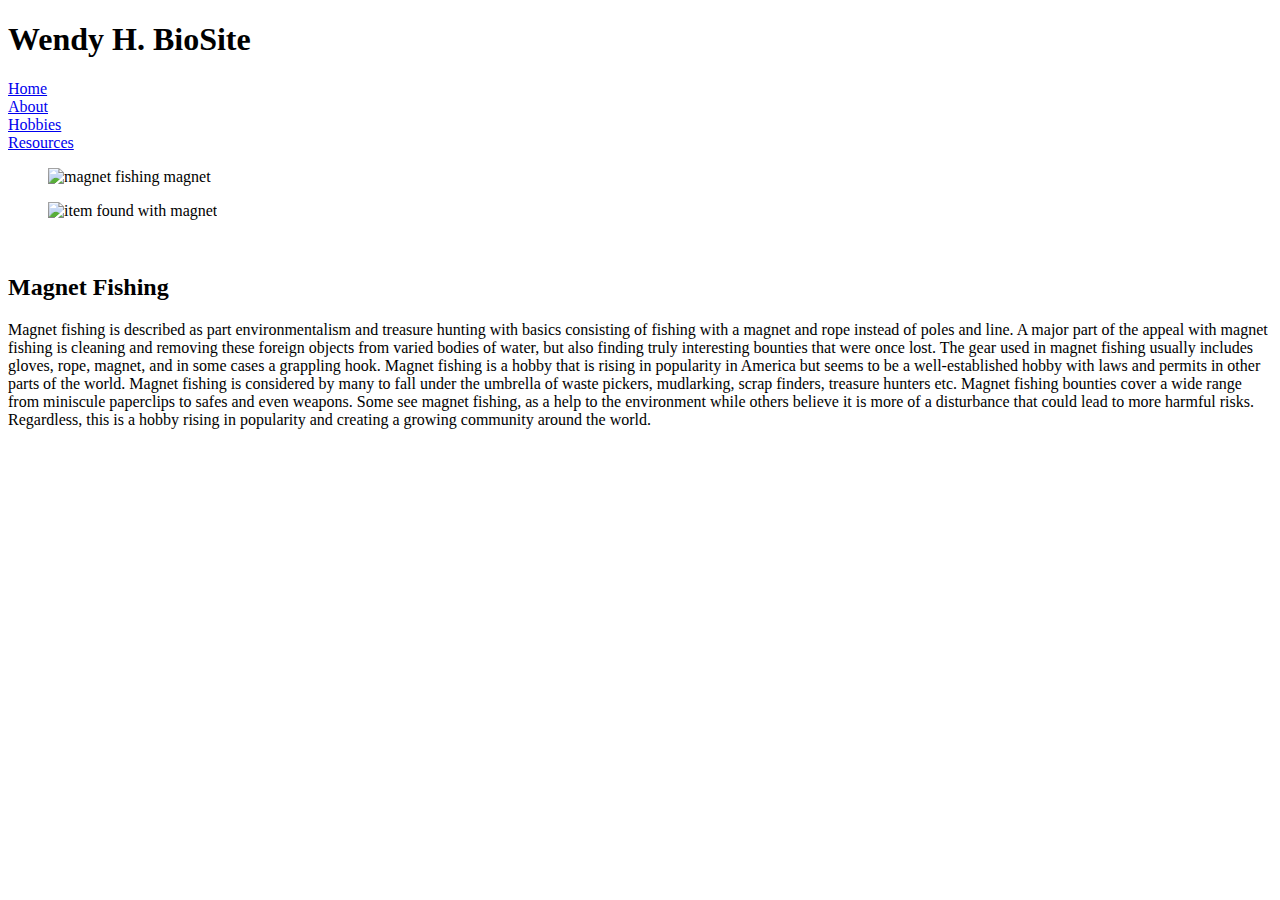
==== index.html @ 7b568485 "Add files via upload" ====
<!--Tanisha Matthews
    Module 4-Web Development with HTML and CSS
    July 5,2021
    Links: -->

          <!DOCTYPE html>

          <html>
          <head>
              <title>BioSite</title>
              <link rel = "stylesheet" type="text/css" href="biosite.css">
              <link rel="preconnect" href="https://fonts.googleapis.com">
              <link rel="preconnect" href="https://fonts.gstatic.com" crossorigin>
              <link href="https://fonts.googleapis.com/css2?family=Poppins:wght@300&display=swap" rel="stylesheet">
              <link href="index1.html">

          </head>
          <body>
            
              <h1>Wendy H. BioSite</h1>
            
            <div class ="nav">
                <li><a href= "index1.html">Home</a></li>
                <li><a href= "about.html">About</a></li>
                <li><a href= "Hobbies.html">Hobbies</a></li>
                <li><a href="https://www.magnet-fishing.com/">Resources</a></li>
                

            </ul>

        </div>

        <div id="image-gallery">

            <div class="grid-item">
                
                <figure>
                    <img src="Matthews_Module7_webdev/magnet1.png" alt="magnet fishing magnet">
        
                    
        
                </figure>
        
            </div>
        
            <div class="grid-item">
                
                <figure>
                    <img src="Matthews_Module7_webdev/magnetfinds.png" alt="item found with magnet">
        
                    
        
                </figure>
        
            </div>
        
            <div class="grid-item">
                
                <figure>
                    <img src="Matthews_Module7_webdev/magnetfish.png" alt="">
        
                    
        
                </figure>
        
            </div>





            <div class= "main">
                <h2>Magnet Fishing</h2>
                <p>Magnet fishing is described as part environmentalism and treasure hunting with basics consisting of fishing with
                     a magnet and rope instead of poles and line.  A major part of the appeal with magnet fishing is cleaning and 
                     removing these foreign objects from varied bodies of water, but also finding truly interesting
                      bounties that were once lost.  The gear used in magnet fishing usually includes gloves, rope, magnet, 
                      and in some cases a grappling hook. Magnet fishing is a hobby that is rising in popularity in America 
                      but seems to be a well-established hobby with laws and permits in other parts of the world. Magnet fishing 
                      is considered by many to fall under the umbrella of waste pickers, mudlarking, scrap finders, treasure hunters etc. 
                      Magnet fishing bounties cover a wide range from miniscule paperclips to safes and even weapons. Some see magnet fishing, 
                      as a help to the environment while others believe it is more of a disturbance that could lead to more harmful risks. 
                      Regardless, this is a hobby rising in popularity and creating a growing community around the world.  </p>


                      </div>
                    



        


        </body>
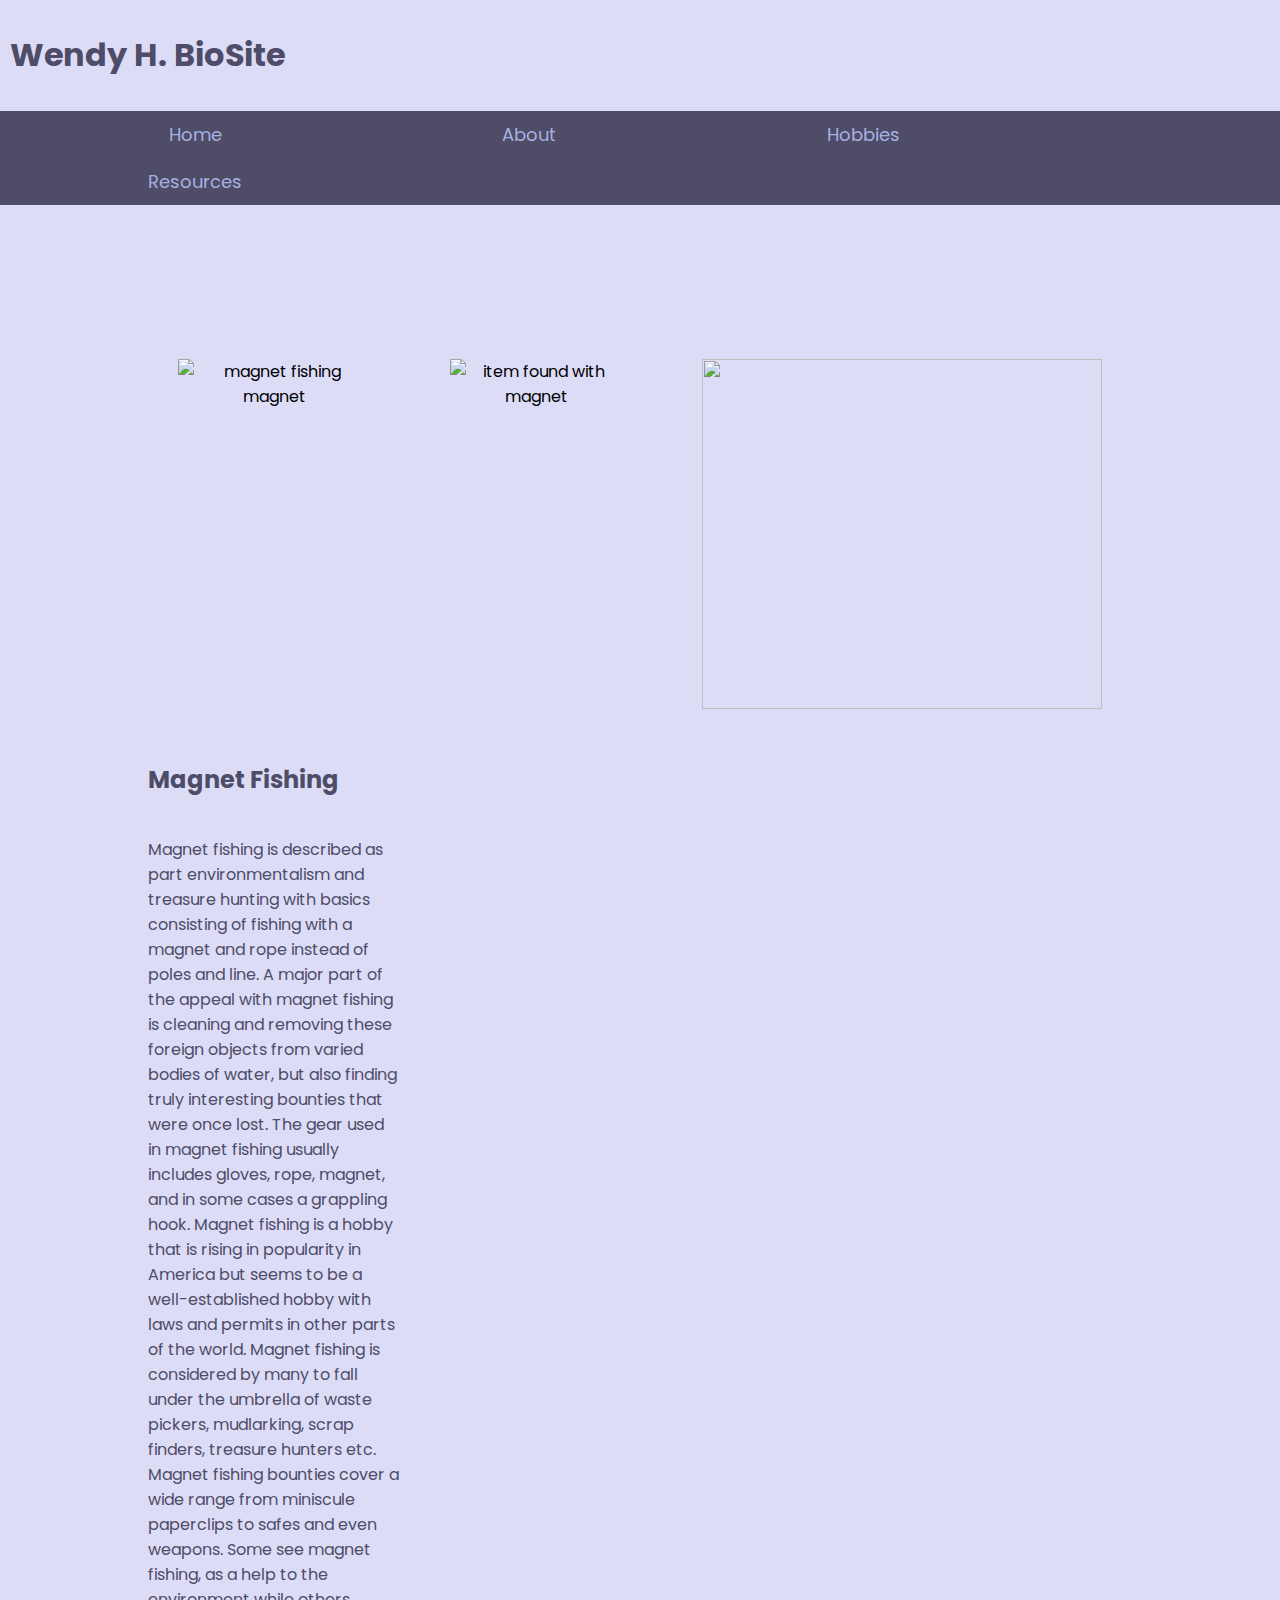
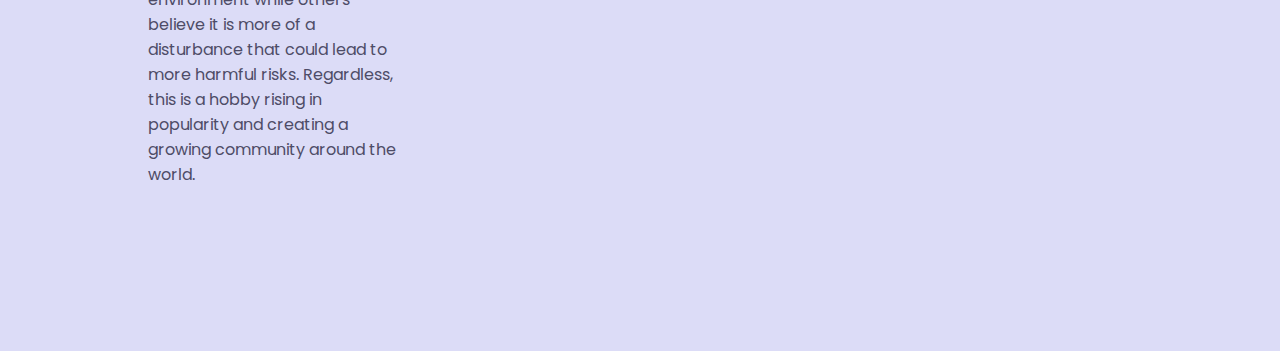
==== commit ec85a528: "Update index.html" ====
--- a/index.html
+++ b/index.html
@@ -21,8 +21,8 @@
             
             <div class ="nav">
                 <li><a href= "index1.html">Home</a></li>
-                <li><a href= "about.html">About</a></li>
-                <li><a href= "Hobbies.html">Hobbies</a></li>
+                <li><a href= "module-9/about.html">About</a></li>
+                <li><a href= "module-9/Hobbies.html">Hobbies</a></li>
                 <li><a href="https://www.magnet-fishing.com/">Resources</a></li>
                 
 
@@ -91,4 +91,4 @@
         
 
 
-        </body>+        </body>
--- a/biosite.css
+++ b/biosite.css
@@ -0,0 +1,134 @@
+/* Tanisha Matthews */
+/*Module 4- Web Development with HTML and CSS */
+ /*   July 6, 2021 */
+
+ body {
+     background-color: #dcdcf7;
+     margin: 0;
+     padding: 0;
+     font-family: 'Poppins', Arial, sans-serif;
+
+ }
+
+ h1 {
+     text-align: left;
+     color:#4e4c67;
+     padding:10px;
+     
+ }
+
+ h2 {
+     text-decoration: bold;
+     color: #4e4c67;
+     padding:10px;
+
+ }
+
+ h3 {
+     color: #4e4c67
+
+
+
+ }
+
+ p {
+     color: #4e4c67;
+     padding:10px;
+     text-align: left;
+
+ }
+
+ 
+     
+.nav {
+    
+    background-color: #4e4c67;
+}
+
+ 
+
+ .nav ul {
+     list-style-type: none;
+     background-color: #4e4c67;
+     text-align: center;
+     margin: 0;
+     padding: 0;
+     
+     
+   
+
+ }
+
+ .nav li {
+     margin-left: 60px;
+     display: inline-block;
+     background-color: #4e4c67;
+     text-align: center;
+ 
+     
+ }
+
+ .nav a {
+     display: block;
+     width:250px;
+     padding: 10px;
+     background-color: #4e4c67;
+     font-size: 18px;
+     color: #a6b1e1;
+     text-decoration: none;
+     
+
+ }
+
+ a:hover {
+    color: #985f6f;
+    background-color: #a6b1e1;
+ }
+
+ a:visited {
+     color: #985f6f;
+     text-decoration: underline;
+     text-decoration: bold;
+
+
+ }
+
+ .column {
+    float: left;
+    width: 50%;
+    padding: 30px;
+   
+
+}
+
+.row:after {
+    content:"";
+    display:table;
+    clear: both;
+
+}
+
+#image-gallery {
+    margin:10%;
+    display: grid;
+    grid-template-columns: auto auto auto;
+    padding: 10px;
+
+}
+
+img {
+    width: 400px;
+    height: 350px
+}
+
+figure {
+    text-align: center;
+
+}
+
+#left {
+    padding-left: 70px;
+}
+
+
+
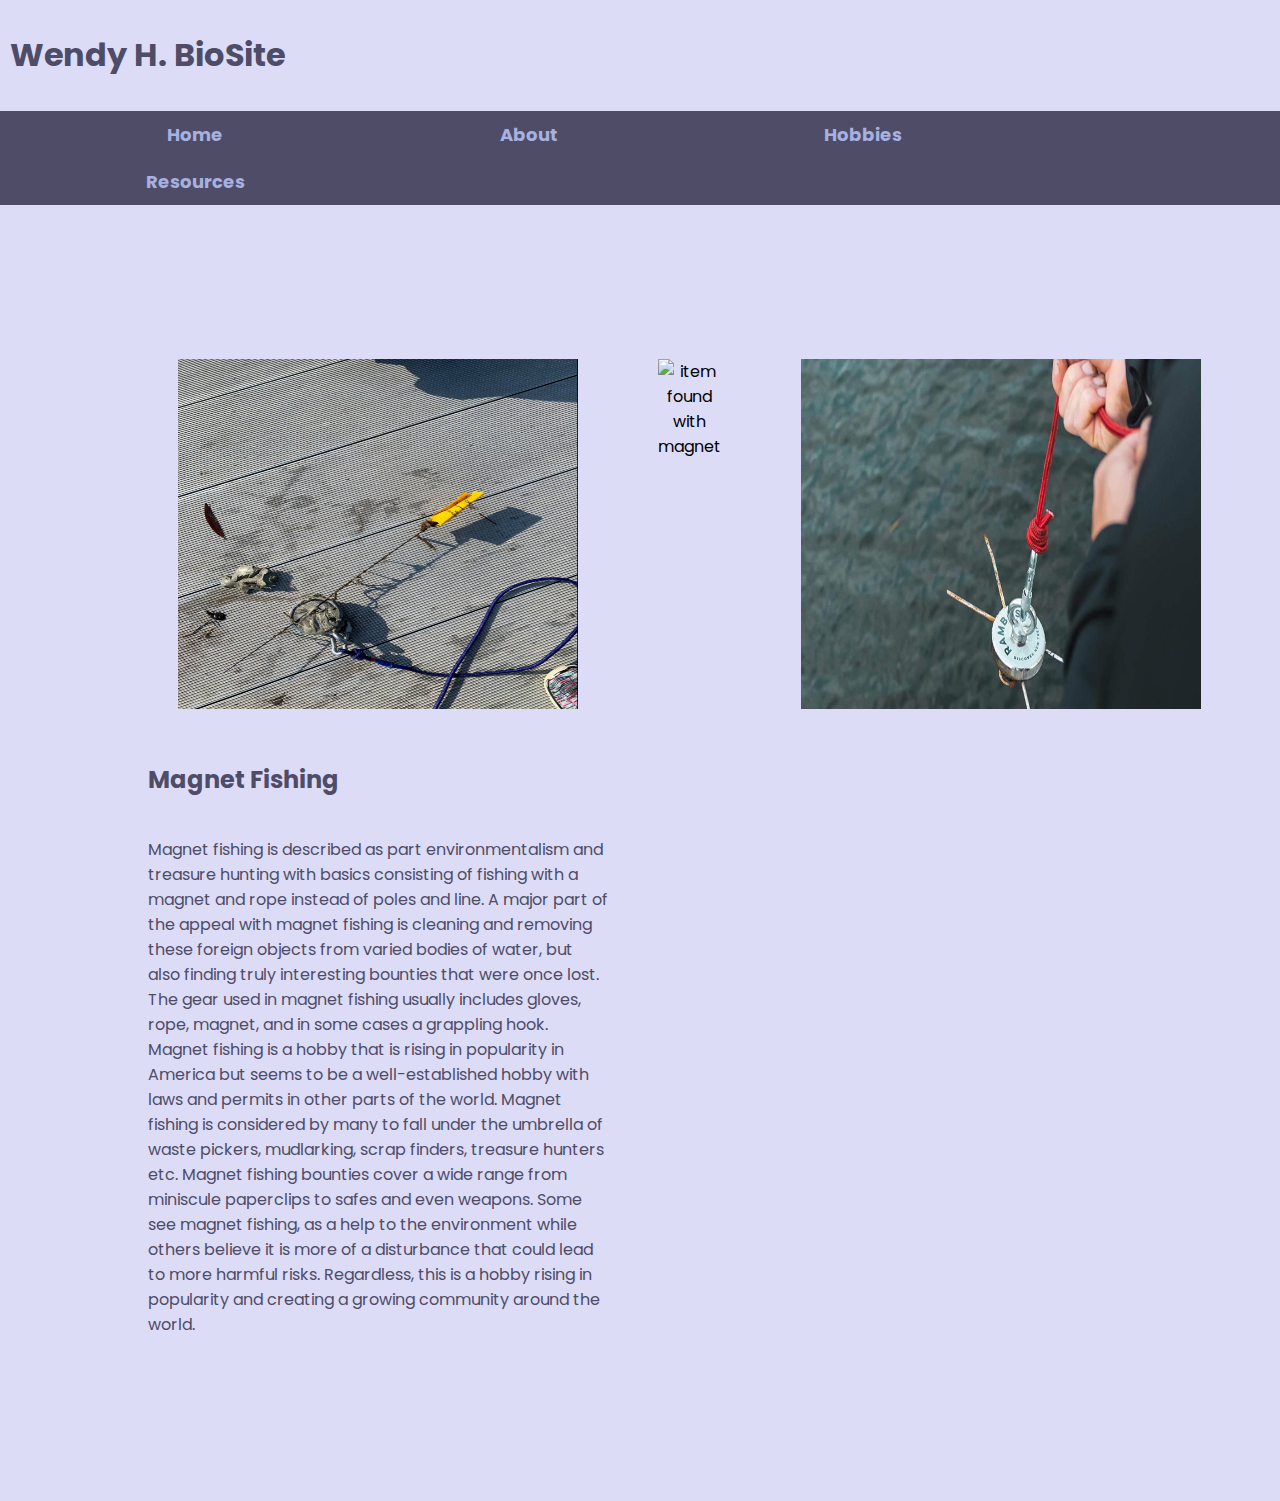
==== commit 7e0a63ad: "Add files via upload" ====
--- a/index.html
+++ b/index.html
@@ -12,7 +12,7 @@
               <link rel="preconnect" href="https://fonts.googleapis.com">
               <link rel="preconnect" href="https://fonts.gstatic.com" crossorigin>
               <link href="https://fonts.googleapis.com/css2?family=Poppins:wght@300&display=swap" rel="stylesheet">
-              <link href="index1.html">
+              <link href="Matthews_Module7_webdev/index.html">
 
           </head>
           <body>
@@ -20,10 +20,10 @@
               <h1>Wendy H. BioSite</h1>
             
             <div class ="nav">
-                <li><a href= "index1.html">Home</a></li>
-                <li><a href= "module-9/about.html">About</a></li>
-                <li><a href= "module-9/Hobbies.html">Hobbies</a></li>
-                <li><a href="https://www.magnet-fishing.com/">Resources</a></li>
+                <li><a href= "index.html"><b>Home</b></a></li>
+                <li><a href= "about.html"><b>About</b></a></li>
+                <li><a href= "Hobbies.html"><b>Hobbies</b></a></li>
+                <li><a href="https://www.magnet-fishing.com/"><b>Resources</b></a></li>
                 
 
             </ul>
@@ -35,7 +35,7 @@
             <div class="grid-item">
                 
                 <figure>
-                    <img src="Matthews_Module7_webdev/magnet1.png" alt="magnet fishing magnet">
+                    <img src="images/magnet1.png" alt="magnet fishing magnet">
         
                     
         
@@ -46,7 +46,7 @@
             <div class="grid-item">
                 
                 <figure>
-                    <img src="Matthews_Module7_webdev/magnetfinds.png" alt="item found with magnet">
+                    <img src="images/magnetfinds.png" alt="item found with magnet">
         
                     
         
@@ -57,7 +57,7 @@
             <div class="grid-item">
                 
                 <figure>
-                    <img src="Matthews_Module7_webdev/magnetfish.png" alt="">
+                    <img src="images/magnetfish.png" alt="">
         
                     
         
@@ -91,4 +91,4 @@
         
 
 
-        </body>
+        </body>